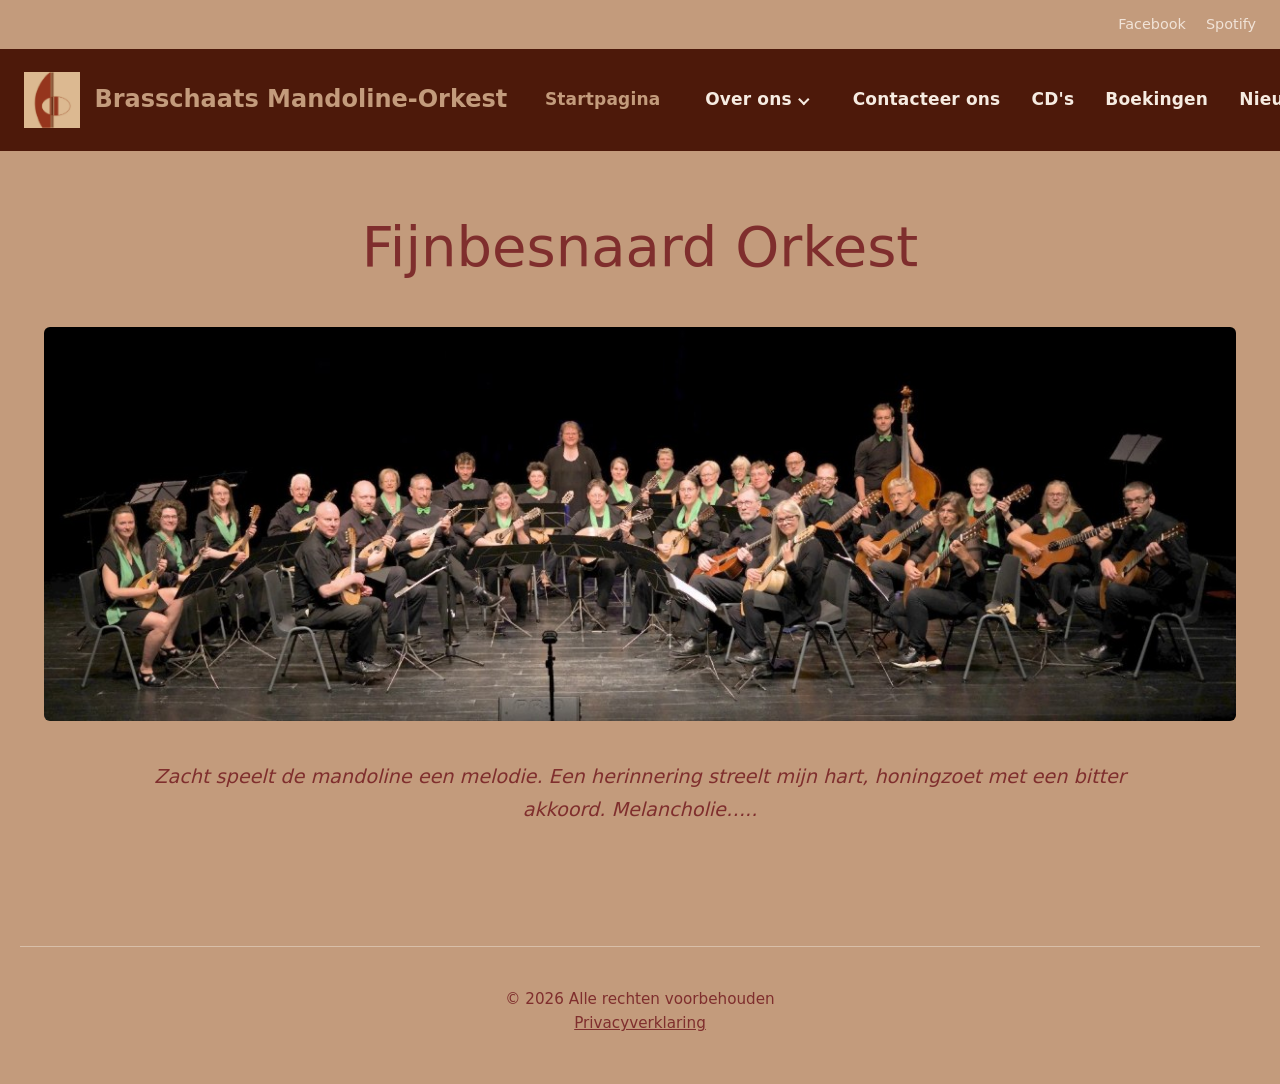
==== index.html @ ad83e7e1 "init" ====
<!DOCTYPE html>
<html lang="nl-BE">
<head>
  <meta charset="utf-8">
  <meta name="viewport" content="width=device-width, initial-scale=1">
  <title>Brasschaats Mandoline-Orkest</title>
  <meta name="description" content="Brasschaats Mandoline-Orkest: het Fijnbesnaard Orkest. Concerten, cd's en boekingen.">
  <meta property="og:title" content="Brasschaats Mandoline-Orkest">
  <meta property="og:description" content="Zacht speelt de mandoline een melodie.">
  <meta property="og:image" content="images/banner.jpg">
  <meta property="og:type" content="website">
  <meta name="theme-color" content="#4d190a">
  <link rel="icon" href="images/logo.png" type="image/png">
  <link rel="stylesheet" href="css/style.css">
</head>
<body>

  <a class="skip-link" href="#inhoud">Naar de inhoud</a>

  <!-- Bovenbalk: sociale links. Vervang de # door de echte adressen. -->
  <div class="topbar">
    <div class="wrap topbar__inner">
      <a href="#" rel="noopener" target="_blank">Facebook</a>
      <a href="https://open.spotify.com/artist/1rUqsuNDXbhpg9j1srdVkf?si=Q549NG70TASA_FOCATFZ-Q" rel="noopener" target="_blank">Spotify</a>
    </div>
  </div>

  <!-- Hoofdmenu: kopieer dit blok (header) naar elke nieuwe pagina. -->
  <header class="site-header">
    <div class="wrap site-header__inner">

      <a class="brand" href="index.html">
        <img src="images/logo.png" alt="" width="56" height="56">
        <span>Brasschaats Mandoline-Orkest</span>
      </a>

      <button class="nav-toggle" type="button" aria-expanded="false" aria-controls="hoofdmenu">
        <span class="nav-toggle__bars" aria-hidden="true"></span>
        <span class="visually-hidden">Menu</span>
      </button>

      <nav id="hoofdmenu" class="nav" aria-label="Hoofdmenu">
        <ul class="nav__list">
          <li><a href="index.html" aria-current="page">Startpagina</a></li>

          <li class="has-sub">
            <a href="pages/over-ons.html"><button type="button" class="sub-toggle" aria-expanded="false">Over ons</button></a>
            <ul class="sub">
              <li><a href="pages/dirigente.html">Dirigente</a></li>
              <li><a href="pages/geschiedenis.html">Geschiedenis</a></li>
            </ul>
          </li>

          <li><a href="pages/contact.html">Contacteer ons</a></li>
          <li><a href="pages/cds.html">CD's</a></li>
          <li><a href="pages/boekingen.html">Boekingen</a></li>
          <li><a href="pages/nieuws.html">Nieuws</a></li>

          <li class="has-sub">
            <button type="button" class="sub-toggle" aria-expanded="false">Meer pagina's</button>
            <ul class="sub">
              <!-- Voorlopige onderdelen: pas aan zodra de pagina's bestaan. -->
              <li><a href="fotos.html">Foto's</a></li>
              <li><a href="links.html">Links</a></li>
            </ul>
          </li>
        </ul>
      </nav>

    </div>
  </header>

  <main id="inhoud" class="wrap">
    <h1>Fijnbesnaard Orkest</h1>

    <figure class="banner">
      <img src="images/banner.jpg" width="1233" height="407"
           alt="Het orkest op het podium, in het zwart met groene sjaals en strikjes, met mandolines, gitaren en een contrabas.">
    </figure>

    <p class="tagline">Zacht speelt de mandoline een melodie. Een herinnering streelt mijn hart, honingzoet met een bitter akkoord. Melancholie…..</p>
  </main>

  <footer class="site-footer">
    <div class="wrap">
      <p>© 2026 Alle rechten voorbehouden</p>
      <p><a href="pages/privacybeleid.html">Privacyverklaring</a></p>
    </div>
  </footer>

  <script src="js/nav.js" defer></script>
</body>
</html>
---- css/style.css ----
/* Brasschaats Mandoline-Orkest
   Kleuren en lettertype staan bovenaan, zodat ze op één plek aan te passen zijn. */

:root {
  --tan: #c39b7c;          /* achtergrond pagina */
  --tan-line: #d8bfa9;     /* scheidingslijn */
  --brown: #4d190a;        /* menubalk */
  --burgundy: #7f2e2d;     /* titels en tekst op de pagina */
  --cream: #f6ebe1;        /* tekst op de menubalk */
  --brand: #c39b7c;        /* naam van het orkest in het menu */
  --focus: #fff4e6;

  --font: "Segoe UI", system-ui, -apple-system, "Helvetica Neue", Arial, sans-serif;
  --maxw: 1240px;          /* breedte van de inhoud */
  --maxw-header: 1760px;   /* breedte van de menubalk */
}

*, *::before, *::after { box-sizing: border-box; }

html { -webkit-text-size-adjust: 100%; }

body {
  margin: 0;
  overflow-x: hidden;
  background: var(--tan);
  color: var(--burgundy);
  font-family: var(--font);
  font-size: 1.0625rem;
  line-height: 1.6;
}

img { display: block; max-width: 100%; height: auto; }

a { color: inherit; }

.wrap {
  width: 100%;
  max-width: var(--maxw);
  margin-inline: auto;
  padding-inline: 1.5rem;
}

.visually-hidden {
  position: absolute !important;
  width: 1px; height: 1px;
  overflow: hidden;
  clip: rect(0 0 0 0);
  white-space: nowrap;
}

.skip-link {
  position: absolute;
  left: 1rem; top: -4rem;
  background: var(--brown);
  color: var(--cream);
  padding: .6rem 1rem;
  z-index: 100;
}
.skip-link:focus { top: 1rem; }

:focus-visible {
  outline: 3px solid var(--focus);
  outline-offset: 2px;
}
main :focus-visible, .site-footer :focus-visible { outline-color: var(--burgundy); }

/* Bovenbalk */
.topbar { background: var(--tan); font-size: .9rem; }
.topbar__inner {
  max-width: var(--maxw-header);
  display: flex;
  justify-content: flex-end;
  gap: 1.25rem;
  padding-block: .8rem;
}
.topbar a { color: var(--cream); text-decoration: none; opacity: .9; }
.topbar a:hover { opacity: 1; text-decoration: underline; }

/* Menubalk */
.site-header { background: var(--brown); color: var(--cream); position: relative; z-index: 10; }
.site-header__inner {
  max-width: var(--maxw-header);
  display: flex;
  align-items: center;
  justify-content: space-between;
  gap: 1.5rem;
  min-height: 6.4rem;
}

.brand {
  display: flex;
  align-items: center;
  gap: .9rem;
  text-decoration: none;
  color: var(--brand);
  font-size: 1.5rem;
  font-weight: 600;
  line-height: 1.2;
}
.brand img { width: 56px; height: 56px; }

.nav__list {
  display: flex;
  align-items: center;
  gap: .25rem;
  list-style: none;
  margin: 0;
  padding: 0;
}
.nav a, .sub-toggle {
  display: block;
  padding: .6rem .85rem;
  color: var(--cream);
  font: inherit;
  font-size: 1.0625rem;
  font-weight: 700;
  text-decoration: none;
  background: none;
  border: 0;
  cursor: pointer;
  letter-spacing: .01em;
  white-space: nowrap;
}
.nav a:hover, .sub-toggle:hover { text-decoration: underline; text-underline-offset: .3em; }
.nav a[aria-current="page"],
.nav .sub-toggle[aria-current] { color: var(--brand); }

.sub-toggle::after {
  content: "";
  display: inline-block;
  width: .45em; height: .45em;
  margin-left: .5em;
  border-right: 2px solid currentColor;
  border-bottom: 2px solid currentColor;
  transform: translateY(-.15em) rotate(45deg);
}

.has-sub { position: relative; }
.sub {
  display: none;
  list-style: none;
  margin: 0;
  padding: .4rem 0;
  min-width: 13rem;
  background: var(--brown);
  border-top: 2px solid var(--tan);
  box-shadow: 0 6px 14px rgb(0 0 0 / .25);
}
.sub a { font-weight: 600; white-space: nowrap; }

/* Desktop: submenu zichtbaar bij hover, focus of na een klik */
@media (min-width: 72rem) {
  .brand { flex-shrink: 0; }
  .nav-toggle { display: none; }
  .sub { position: absolute; left: 0; top: 100%; }
  .has-sub:hover > .sub,
  .has-sub:focus-within > .sub,
  .sub-toggle[aria-expanded="true"] + .sub { display: block; }
}

/* Mobiel: menu klapt open onder de balk */
@media (max-width: 71.99rem) {
  .brand { flex-shrink: 1; min-width: 0; font-size: 1.05rem; gap: .7rem; }
  .nav-toggle { flex-shrink: 0; }
  .brand img { width: 44px; height: 44px; }
  .site-header__inner { min-height: 5rem; }

  .nav-toggle {
    display: inline-flex;
    align-items: center;
    justify-content: center;
    width: 2.75rem; height: 2.75rem;
    background: none;
    border: 1px solid rgb(246 235 225 / .4);
    border-radius: 4px;
    cursor: pointer;
  }
  .nav-toggle__bars,
  .nav-toggle__bars::before,
  .nav-toggle__bars::after {
    display: block;
    width: 1.35rem; height: 2px;
    background: var(--cream);
    content: "";
    position: relative;
  }
  .nav-toggle__bars::before { position: absolute; top: -6px; }
  .nav-toggle__bars::after  { position: absolute; top: 6px; }

  .nav {
    display: none;
    position: absolute;
    left: 0; right: 0; top: 100%;
    background: var(--brown);
    border-top: 1px solid rgb(246 235 225 / .2);
    padding: .5rem 1.5rem 1rem;
    box-shadow: 0 8px 14px rgb(0 0 0 / .25);
  }
  .nav.is-open { display: block; }
  .nav__list { flex-direction: column; align-items: stretch; gap: 0; }
  .nav a, .sub-toggle { width: 100%; text-align: left; padding: .8rem .25rem; }
  .has-sub > a { padding: 0; }
  .sub { box-shadow: none; border-top: 0; padding: 0 0 .25rem 1rem; }
  .has-sub:hover > .sub,
  .has-sub:focus-within > .sub,
  .has-sub:has(.sub-toggle[aria-expanded="true"]) > .sub { display: block; }
}

/* Inhoud */
main { padding-block: 4rem 3rem; }

h1 {
  margin: 0 0 3rem;
  text-align: center;
  font-size: clamp(2.25rem, 5vw, 3.5rem);
  font-weight: 300;
  line-height: 1.15;
  color: var(--burgundy);
}

.banner { margin: 0 auto; max-width: 1240px; }
.banner img { width: 100%; border-radius: 6px; }

.tagline {
  max-width: 62rem;
  margin: 2.5rem auto 0;
  text-align: center;
  font-style: italic;
  font-size: 1.2rem;
  line-height: 1.7;
}

/* Pagina 'Wie zijn wij?' */
.intro {
  max-width: 62rem;
  margin: 0 auto;
  font-size: 1.15rem;
  line-height: 1.7;
}
.blocks {
  display: grid;
  grid-template-columns: repeat(auto-fit, minmax(17rem, 1fr));
  gap: 3rem 4rem;
  max-width: 54rem;
  margin: 4rem auto 0;
}
.block h2 {
  margin: 0 0 .75rem;
  font-size: 1.4rem;
  font-weight: 400;
  line-height: 1.3;
}
.block h2 a { text-decoration: none; }
.block h2 a:hover { text-decoration: underline; }
.block p { margin: 0; }
.block p a { text-underline-offset: .2em; }

/* Pagina 'Boekingen' */
.bookings,
.privacy-page {
  max-width: 46rem;
  margin: 0 auto;
  font-size: .95rem;
  line-height: 1.55;
}
.bookings h1,
.privacy-page h1 {
  margin-bottom: 1.5rem;
  font-size: 2.25rem;
  font-weight: 500;
}
.bookings h2 {
  margin: 1.25rem 0 .25rem;
  font-size: 2rem;
  font-weight: 400;
  line-height: 1.3;
}
.bookings h3 {
  margin: .25rem 0 1.25rem;
  font-size: 1.5rem;
  font-weight: 400;
  line-height: 1.35;
}
.bookings h4 {
  margin: 1.25rem 0 .25rem;
  font-size: 1.2rem;
  font-weight: 400;
}
.bookings p,
.privacy-page p { margin: 0 0 .75rem; }
.bookings__intro { margin-bottom: 1.25rem !important; }
.booking-section { margin-top: 1.5rem; }
.booking-section h3 { margin-bottom: 1.25rem; }
.booking-financial {
  margin: 1.75rem 0 0;
  color: var(--cream);
}
.booking-financial h2 { margin-top: 0; }
.booking-financial h3 { margin: .15rem 0 .75rem; }
.booking-financial p { margin: 1.75rem 0 2rem; }
.booking-list {
  list-style: none;
  margin: 0 0 2rem;
  padding: 0 0 0 1rem;
}
.booking-list li {
  position: relative;
  margin: .15rem 0;
  padding-left: 1.1rem;
}
.booking-list li::before {
  content: "›";
  position: absolute;
  left: 0;
}

/* Pagina 'Privacybeleid' */
.privacy-page__intro { margin-bottom: 3rem !important; }
.privacy-page__principles { margin-top: .75rem; }
.privacy-page__contact-intro { margin-top: 3rem !important; }
.privacy-page__address {
  margin-top: 3rem;
  font-style: normal;
}

/* Pagina 'Dirigente' */
.conductor-page {
  max-width: 62rem;
  margin: 0 auto;
}
.conductor-page > h1 {
  margin-bottom: 1rem;
}
.conductor-intro {
  margin: 0 auto 6rem;
  text-align: center;
}
.conductor-profile {
  display: grid;
  grid-template-columns: minmax(0, .9fr) minmax(0, 1.25fr);
  align-items: center;
  gap: 2rem;
}
.conductor-portrait {
  margin: 0;
  text-align: center;
}
.conductor-portrait__placeholder {
  display: grid;
  place-items: center;
  aspect-ratio: 4 / 3;
  background: var(--brown);
  color: var(--cream);
  font-size: 5rem;
  font-weight: 300;
}
.conductor-portrait figcaption {
  margin-top: 1.25rem;
}
.conductor-biography h2,
.conductor-history h2 {
  margin: 0 0 1rem;
  font-size: 2rem;
  font-weight: 400;
  line-height: 1.35;
}
.conductor-biography p,
.conductor-history p {
  margin: 0 0 .75rem;
}
.conductor-history {
  max-width: 48rem;
  margin: 5rem auto 0;
}
.conductor-history h2 {
  margin-bottom: 1rem;
}
.conductor-back {
  display: block;
  width: fit-content;
  margin: 5rem auto 0;
  padding: .85rem 1.5rem;
  color: var(--brown);
  background: var(--cream);
  border-color: var(--cream);
  text-align: center;
}
.conductor-back:hover {
  color: var(--brown);
  background: #fff;
  border-color: #fff;
}

@media (max-width: 47.99rem) {
  .conductor-intro { margin-bottom: 3rem; }
  .conductor-profile { grid-template-columns: 1fr; }
  .conductor-portrait { max-width: 28rem; margin-inline: auto; }
  .conductor-biography h2,
  .conductor-history h2 { font-size: 1.7rem; }
  .conductor-history { margin-top: 3.5rem; }
  .conductor-back { margin-top: 3rem; }
  .bookings h2 { font-size: 1.7rem; }
  .bookings h3 { font-size: 1.35rem; }
}

/* Pagina 'Contacteer ons' */
.contact {
  display: grid;
  grid-template-columns: minmax(0, 1fr) minmax(0, 1.15fr);
  gap: 3rem 5rem;
  align-items: start;
  max-width: 70rem;
  margin: 0 auto;
}
.contact__list {
  list-style: none;
  margin: 3.2rem 0 0;
  padding: 0;
  display: grid;
  gap: 1.25rem;
  font-size: 1.35rem;
}
.contact__list a { text-underline-offset: .2em; }
.contact__form h1 {
  margin: 0 0 1.25rem;
  text-align: left;
  font-size: clamp(1.9rem, 4vw, 2.5rem);
  font-weight: 700;
}
.contact__intro { margin: 0 0 2.25rem; }

.field { margin-bottom: 1.4rem; }
.field label { display: block; margin-bottom: .4rem; font-weight: 600; font-size: .95rem; }
.field input, .field textarea {
  display: block;
  width: 100%;
  padding: .75rem .9rem;
  font: inherit;
  color: #2b0f08;
  background: #fff;
  border: 1px solid transparent;
  border-radius: 3px;
}
.field textarea { resize: vertical; min-height: 9rem; }
.field input:focus-visible, .field textarea:focus-visible {
  outline: 3px solid var(--brown);
  outline-offset: 1px;
}

.button {
  display: inline-block;
  padding: .85rem 2rem;
  font: inherit;
  font-weight: 700;
  color: var(--cream);
  background: var(--brown);
  border: 2px solid var(--brown);
  border-radius: 3px;
  cursor: pointer;
}
.button:hover { background: #3a1207; border-color: #3a1207; }
.button:focus-visible { outline: 3px solid var(--burgundy); outline-offset: 3px; }
.button[disabled] { opacity: .6; cursor: wait; }

.form-status { min-height: 1.6rem; margin: 1rem 0 0; font-weight: 600; }
.form-status.is-error { color: #5a0d0d; }
.form-note { margin: .25rem 0 0; font-size: .9rem; }

@media (max-width: 47.99rem) {
  .contact { grid-template-columns: 1fr; }
  .contact__list { margin-top: 0; font-size: 1.2rem; }
}

/* Voet */
.site-footer {
  margin-top: 2rem;
  padding-block: 2.5rem 3rem;
  text-align: center;
  font-size: .95rem;
}
.site-footer .wrap { border-top: 1px solid var(--tan-line); padding-top: 2.5rem; }
.site-footer p { margin: 0; }

@media (prefers-reduced-motion: reduce) {
  * { scroll-behavior: auto !important; transition: none !important; animation: none !important; }
}
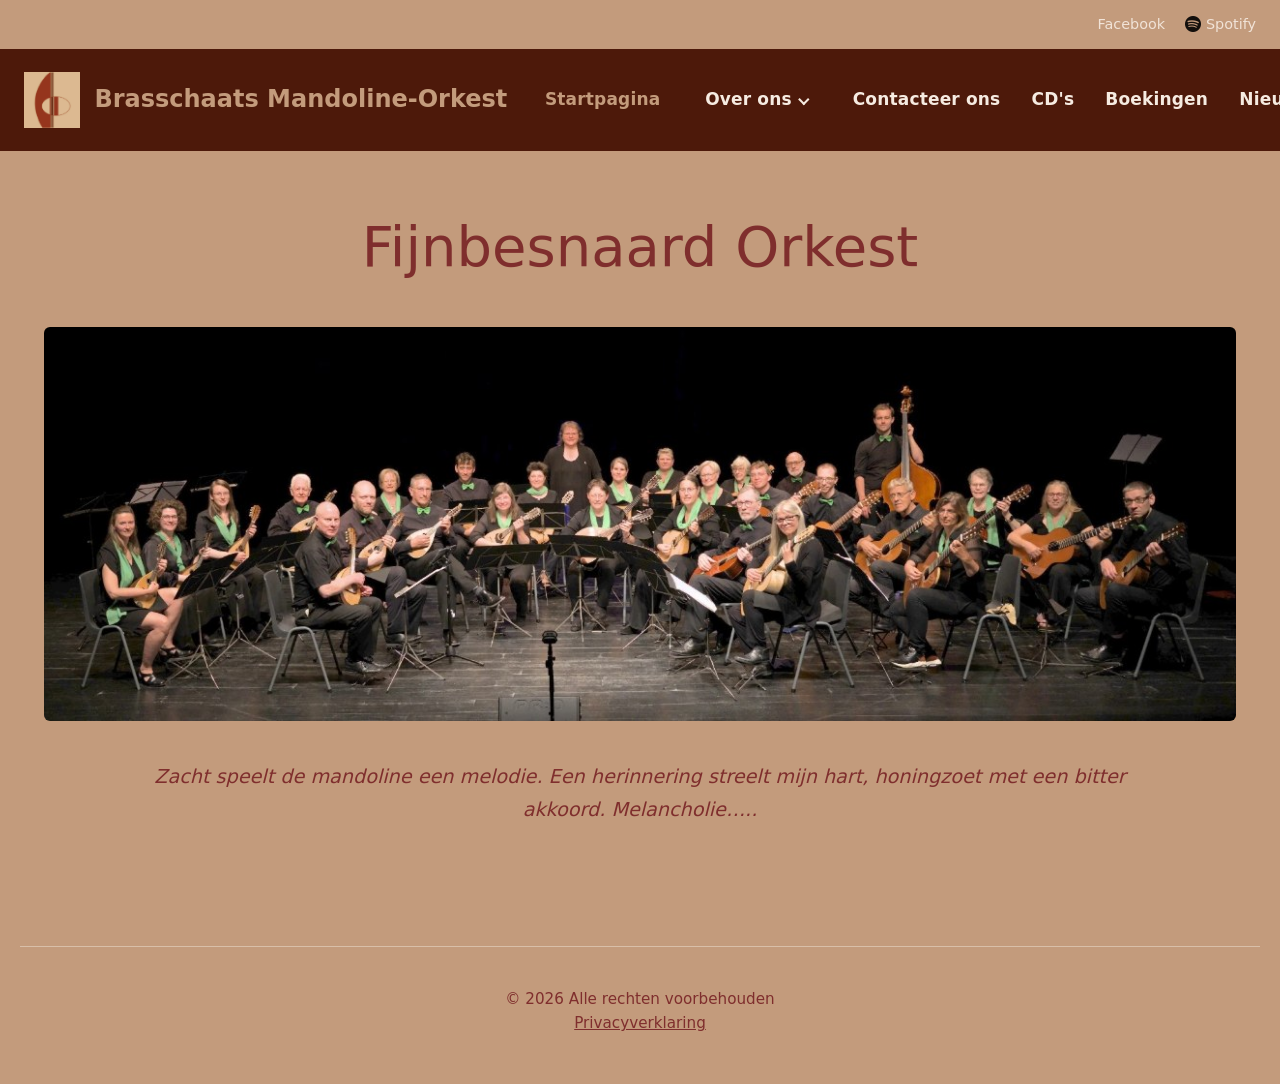
==== commit d29c30f8: "1010206" ====
--- a/index.html
+++ b/index.html
@@ -21,7 +21,7 @@
   <div class="topbar">
     <div class="wrap topbar__inner">
       <a href="#" rel="noopener" target="_blank">Facebook</a>
-      <a href="https://open.spotify.com/artist/1rUqsuNDXbhpg9j1srdVkf?si=Q549NG70TASA_FOCATFZ-Q" rel="noopener" target="_blank">Spotify</a>
+      <a href="https://open.spotify.com/artist/1rUqsuNDXbhpg9j1srdVkf?si=Q549NG70TASA_FOCATFZ-Q" rel="noopener" target="_blank"><img class="spotify-icon" src="images/spotify-icon-2048x2048-n3imyp8e.png" alt="">Spotify</a>
     </div>
   </div>
 
--- a/css/style.css
+++ b/css/style.css
@@ -75,6 +75,14 @@
 }
 .topbar a { color: var(--cream); text-decoration: none; opacity: .9; }
 .topbar a:hover { opacity: 1; text-decoration: underline; }
+.spotify-icon {
+  display: inline-block;
+  width: 1.1em;
+  height: 1.1em;
+  margin-right: .35em;
+  object-fit: contain;
+  vertical-align: -.2em;
+}
 
 /* Menubalk */
 .site-header { background: var(--brown); color: var(--cream); position: relative; z-index: 10; }
@@ -323,6 +331,151 @@
   font-style: normal;
 }
 
+/* Pagina 'Nieuws' */
+.news-page {
+  max-width: 60rem;
+  margin: 0 auto;
+}
+.news-page > h1 {
+  margin-bottom: 1.5rem;
+}
+.news-intro {
+  max-width: 40rem;
+  margin: 0 auto;
+  font-size: .95rem;
+  line-height: 1.6;
+}
+.news-intro p { margin: 0 0 1rem; }
+.news-intro p:last-child { margin-bottom: 1.5rem; }
+.news-intro a { font-weight: 600; text-underline-offset: .2em; }
+.news-divider {
+  margin: 1.5rem 0 2rem;
+  border: 0;
+  border-top: 1px solid var(--tan-line);
+}
+.news-item {
+  display: grid;
+  grid-template-columns: minmax(0, 1.5fr) minmax(12rem, .9fr);
+  align-items: start;
+  gap: 2rem;
+  max-width: 42rem;
+  margin: 0 auto;
+  font-size: .9rem;
+  line-height: 1.5;
+}
+.news-item__text h2 {
+  margin: 0;
+  color: var(--cream);
+  font-size: 1.8rem;
+  font-weight: 400;
+  line-height: 1.25;
+}
+.news-item__text time {
+  display: block;
+  margin: .2rem 0 .55rem;
+  color: var(--cream);
+  font-style: italic;
+}
+.news-item__text p { margin: 0; }
+.news-poster {
+  display: flex;
+  min-height: 10rem;
+  flex-direction: column;
+  align-items: center;
+  justify-content: center;
+  overflow: hidden;
+  padding: 1rem .75rem .65rem;
+  border: 1px solid rgb(246 235 225 / .25);
+  border-radius: 3px;
+  background:
+    radial-gradient(ellipse at 50% 45%, rgb(128 103 33 / .65), transparent 45%),
+    radial-gradient(circle at 15% 20%, #b5a24b 0 2px, transparent 4px),
+    radial-gradient(circle at 82% 28%, #b5a24b 0 2px, transparent 4px),
+    linear-gradient(160deg, #11121d 0%, #20202b 56%, #090a10 100%);
+  color: #fff1a8;
+  text-align: center;
+  box-shadow: inset 0 0 1.5rem rgb(0 0 0 / .6);
+}
+.news-poster__number {
+  color: #fff9cf;
+  font-size: 4rem;
+  font-weight: 700;
+  line-height: 1;
+  text-shadow: 0 0 .8rem #f7d85a;
+}
+.news-poster__ribbon {
+  margin: .35rem 0 auto;
+  padding: .2rem .8rem;
+  transform: rotate(-5deg);
+  background: #e6c45c;
+  color: #271b0b;
+  font-size: .72rem;
+  font-weight: 700;
+  letter-spacing: .08em;
+  text-transform: uppercase;
+}
+.news-poster__name {
+  margin-top: 1.5rem;
+  color: #fff1a8;
+  font-size: .55rem;
+  font-weight: 700;
+  text-transform: uppercase;
+}
+
+/* CD-pagina */
+.cd-page {
+  max-width: 64rem;
+  margin: 0 auto;
+}
+.cd-intro {
+  display: grid;
+  grid-template-columns: minmax(0, 1fr) minmax(0, 1.25fr);
+  align-items: center;
+  gap: 4rem;
+  max-width: 55rem;
+  margin: 1.5rem auto 0;
+}
+.cd-intro > img {
+  width: 100%;
+  aspect-ratio: 1.45;
+  object-fit: cover;
+}
+.cd-intro h1 {
+  margin: 0 0 1.5rem;
+  text-align: left;
+  font-size: 2.25rem;
+  font-weight: 400;
+}
+.cd-intro p {
+  margin: 0 0 .75rem;
+  font-size: .9rem;
+  line-height: 1.5;
+  text-align: justify;
+}
+.cd-grid {
+  display: grid;
+  grid-template-columns: repeat(5, minmax(0, 1fr));
+  gap: 2.5rem 1.4rem;
+  margin: 12rem auto 0;
+}
+.cd-card {
+  min-width: 0;
+  text-align: center;
+  color: var(--cream);
+}
+.cd-card img {
+  width: 100%;
+  aspect-ratio: 1;
+  object-fit: cover;
+}
+.cd-card h2 {
+  margin: .65rem 0 .1rem;
+  font-size: 1rem;
+  font-weight: 700;
+  line-height: 1.4;
+}
+.cd-card p { margin: 0; }
+
 /* Pagina 'Dirigente' */
 .conductor-page {
   max-width: 62rem;
@@ -389,18 +542,6 @@
   color: var(--brown);
   background: #fff;
   border-color: #fff;
-}
-
-@media (max-width: 47.99rem) {
-  .conductor-intro { margin-bottom: 3rem; }
-  .conductor-profile { grid-template-columns: 1fr; }
-  .conductor-portrait { max-width: 28rem; margin-inline: auto; }
-  .conductor-biography h2,
-  .conductor-history h2 { font-size: 1.7rem; }
-  .conductor-history { margin-top: 3.5rem; }
-  .conductor-back { margin-top: 3rem; }
-  .bookings h2 { font-size: 1.7rem; }
-  .bookings h3 { font-size: 1.35rem; }
 }
 
 /* Pagina 'Contacteer ons' */
@@ -467,8 +608,27 @@
 .form-note { margin: .25rem 0 0; font-size: .9rem; }
 
 @media (max-width: 47.99rem) {
+  .conductor-intro { margin-bottom: 3rem; }
+  .conductor-profile { grid-template-columns: 1fr; }
+  .conductor-portrait { max-width: 28rem; margin-inline: auto; }
+  .conductor-biography h2,
+  .conductor-history h2 { font-size: 1.7rem; }
+  .conductor-history { margin-top: 3.5rem; }
+  .conductor-back { margin-top: 3rem; }
+  .bookings h2 { font-size: 1.7rem; }
+  .bookings h3 { font-size: 1.35rem; }
+  .news-item { grid-template-columns: 1fr; gap: 1.25rem; }
+  .news-poster { max-width: 18rem; width: 100%; margin-inline: auto; }
+  .cd-intro { grid-template-columns: 1fr; gap: 2rem; margin-top: 0; }
+  .cd-intro > img { max-width: 24rem; margin-inline: auto; }
+  .cd-intro h1 { font-size: 2rem; }
+  .cd-grid { grid-template-columns: repeat(2, minmax(0, 1fr)); gap: 2rem 1.25rem; margin-top: 5rem; }
   .contact { grid-template-columns: 1fr; }
   .contact__list { margin-top: 0; font-size: 1.2rem; }
+}
+
+@media (min-width: 48rem) and (max-width: 71.99rem) {
+  .cd-grid { grid-template-columns: repeat(3, minmax(0, 1fr)); margin-top: 8rem; }
 }
 
 /* Voet */
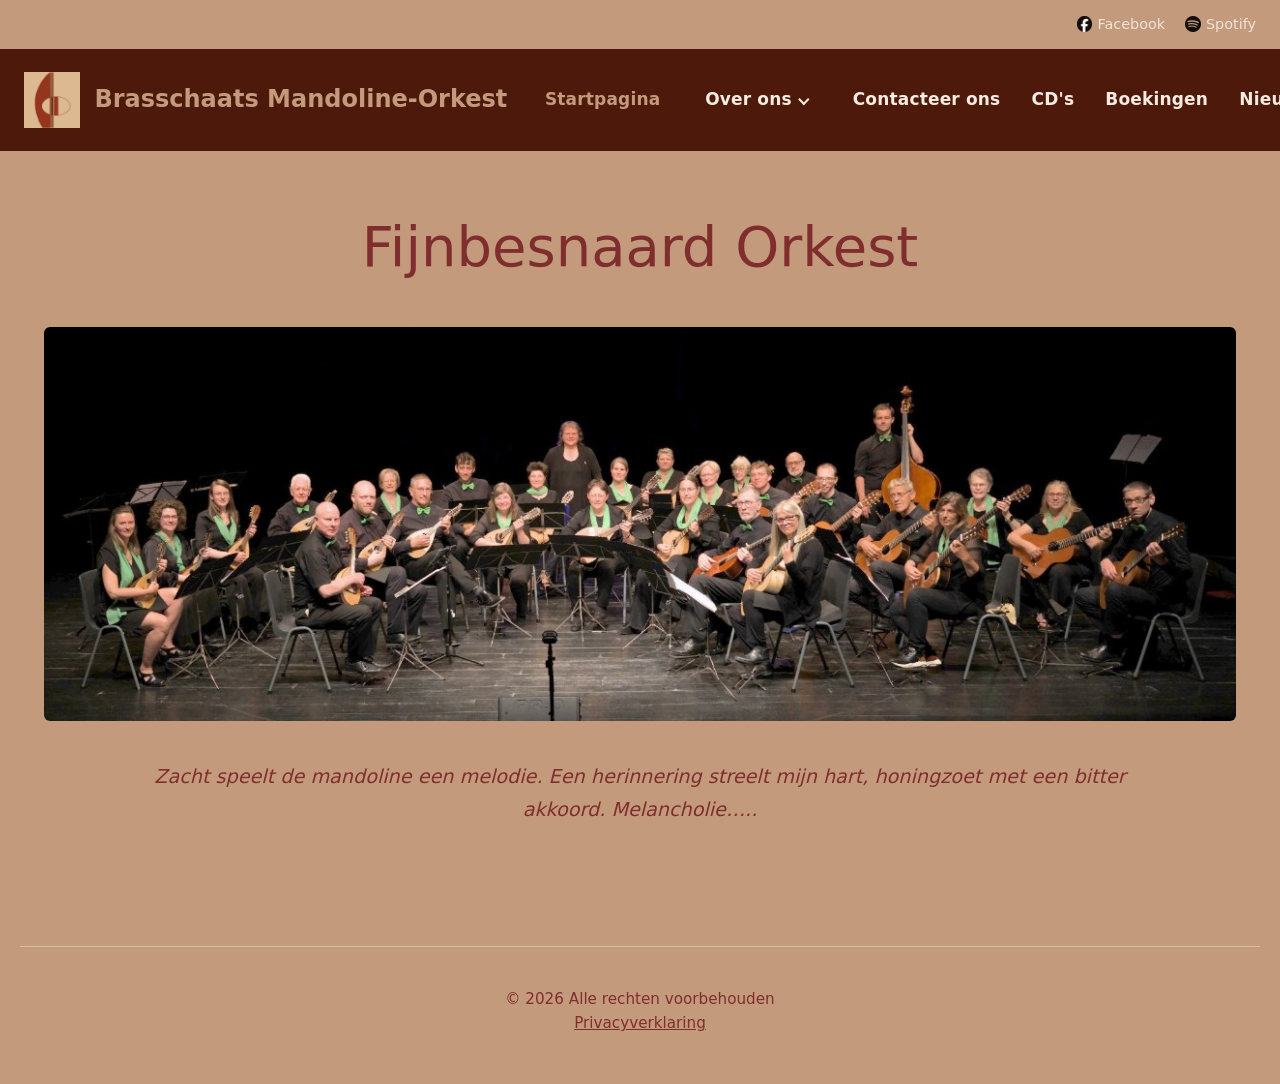
==== commit 18858981: "11112026" ====
--- a/index.html
+++ b/index.html
@@ -20,8 +20,8 @@
   <!-- Bovenbalk: sociale links. Vervang de # door de echte adressen. -->
   <div class="topbar">
     <div class="wrap topbar__inner">
-      <a href="#" rel="noopener" target="_blank">Facebook</a>
-      <a href="https://open.spotify.com/artist/1rUqsuNDXbhpg9j1srdVkf?si=Q549NG70TASA_FOCATFZ-Q" rel="noopener" target="_blank"><img class="spotify-icon" src="images/spotify-icon-2048x2048-n3imyp8e.png" alt="">Spotify</a>
+      <a href="https://www.facebook.com/Brasschaatsmandolineorkest/?locale=nl_BE" rel="noopener" target="_blank"><img class="link-icon" src="images/logo%20Facebook.png" alt="">Facebook</a>
+      <a href="https://open.spotify.com/artist/1rUqsuNDXbhpg9j1srdVkf?si=Q549NG70TASA_FOCATFZ-Q" rel="noopener" target="_blank"><img class="link-icon" src="images/spotify-icon-2048x2048-n3imyp8e.png" alt="">Spotify</a>
     </div>
   </div>
 
--- a/css/style.css
+++ b/css/style.css
@@ -75,7 +75,7 @@
 }
 .topbar a { color: var(--cream); text-decoration: none; opacity: .9; }
 .topbar a:hover { opacity: 1; text-decoration: underline; }
-.spotify-icon {
+.link-icon {
   display: inline-block;
   width: 1.1em;
   height: 1.1em;
@@ -485,7 +485,7 @@
   margin-bottom: 1rem;
 }
 .conductor-intro {
-  margin: 0 auto 6rem;
+  margin: 0 auto 4rem;
   text-align: center;
 }
 .conductor-profile {
@@ -498,14 +498,8 @@
   margin: 0;
   text-align: center;
 }
-.conductor-portrait__placeholder {
-  display: grid;
-  place-items: center;
-  aspect-ratio: 4 / 3;
-  background: var(--brown);
-  color: var(--cream);
-  font-size: 5rem;
-  font-weight: 300;
+.conductor-portrait img {
+  border-radius: 6px;
 }
 .conductor-portrait figcaption {
   margin-top: 1.25rem;
@@ -569,6 +563,89 @@
   font-weight: 700;
 }
 .contact__intro { margin: 0 0 2.25rem; }
+
+.order-page {
+  max-width: 52rem;
+  margin: 0 auto;
+}
+.order-page > h1 {
+  margin-bottom: 1.5rem;
+  font-size: clamp(2rem, 5vw, 3rem);
+  font-weight: 400;
+}
+.order-intro { margin: 0 0 2rem; }
+.order-fieldset {
+  min-width: 0;
+  margin: 0 0 1.5rem;
+  padding: 1.5rem;
+  border: 1px solid rgb(77 25 10 / .18);
+  border-radius: 3px;
+  background: rgb(246 235 225 / .35);
+}
+.order-fieldset legend {
+  padding: 0 .5rem;
+  font-size: 1.2rem;
+  font-weight: 700;
+}
+.order-fieldset .field:last-child { margin-bottom: 0; }
+.order-street,
+.order-address {
+  display: grid;
+  grid-template-columns: minmax(0, 1fr) minmax(8rem, .42fr);
+  gap: 1rem;
+}
+.order-address { grid-template-columns: minmax(8rem, .55fr) minmax(0, 1.45fr); }
+.order-quantities {
+  display: flex;
+  flex-direction: column;
+}
+.order-quantities .field {
+  display: flex;
+  align-items: center;
+  justify-content: space-between;
+  gap: 1rem;
+  margin: 0;
+  padding: .8rem 0;
+  border-bottom: 1px solid rgb(77 25 10 / .12);
+}
+.order-quantities .field:first-child { padding-top: 0; }
+.order-quantities .field:last-child {
+  padding-bottom: 0;
+  border-bottom: 0;
+}
+.order-quantities label { margin: 0; }
+.order-quantities input {
+  flex: 0 0 5.5rem;
+  width: 5.5rem;
+  text-align: center;
+}
+.order-help { margin: 0 0 1rem; font-size: .9rem; }
+.order-shipping {
+  margin: 0 0 1.5rem;
+  padding: 1.5rem;
+  border-radius: 3px;
+  background: var(--brown);
+  color: var(--cream);
+}
+.order-shipping h2 { margin: 0 0 .5rem; font-size: 1.3rem; }
+.order-shipping ul { margin: 0 0 .75rem; padding-left: 1.5rem; }
+.order-shipping p { margin: 0; }
+.order-submit {
+  padding: 1.5rem;
+  border: 1px solid rgb(77 25 10 / .18);
+  border-radius: 3px;
+  background: rgb(246 235 225 / .35);
+}
+.order-consent {
+  display: grid;
+  grid-template-columns: auto 1fr;
+  align-items: start;
+  gap: .75rem;
+  margin-bottom: 1.25rem;
+}
+.order-consent input { margin-top: .45rem; }
+.order-consent label { font-size: .9rem; }
+.order-submit .form-status:empty { display: none; }
 
 .field { margin-bottom: 1.4rem; }
 .field label { display: block; margin-bottom: .4rem; font-weight: 600; font-size: .95rem; }
@@ -599,6 +676,7 @@
   border-radius: 3px;
   cursor: pointer;
 }
+.conductor-history .conductor-back { display: block; }
 .button:hover { background: #3a1207; border-color: #3a1207; }
 .button:focus-visible { outline: 3px solid var(--burgundy); outline-offset: 3px; }
 .button[disabled] { opacity: .6; cursor: wait; }
@@ -608,6 +686,9 @@
 .form-note { margin: .25rem 0 0; font-size: .9rem; }
 
 @media (max-width: 47.99rem) {
+  .order-fieldset, .order-shipping, .order-submit { padding: 1rem; }
+  .order-street, .order-address { grid-template-columns: 1fr; gap: 0; }
+  .order-quantities .field { align-items: center; }
   .conductor-intro { margin-bottom: 3rem; }
   .conductor-profile { grid-template-columns: 1fr; }
   .conductor-portrait { max-width: 28rem; margin-inline: auto; }
